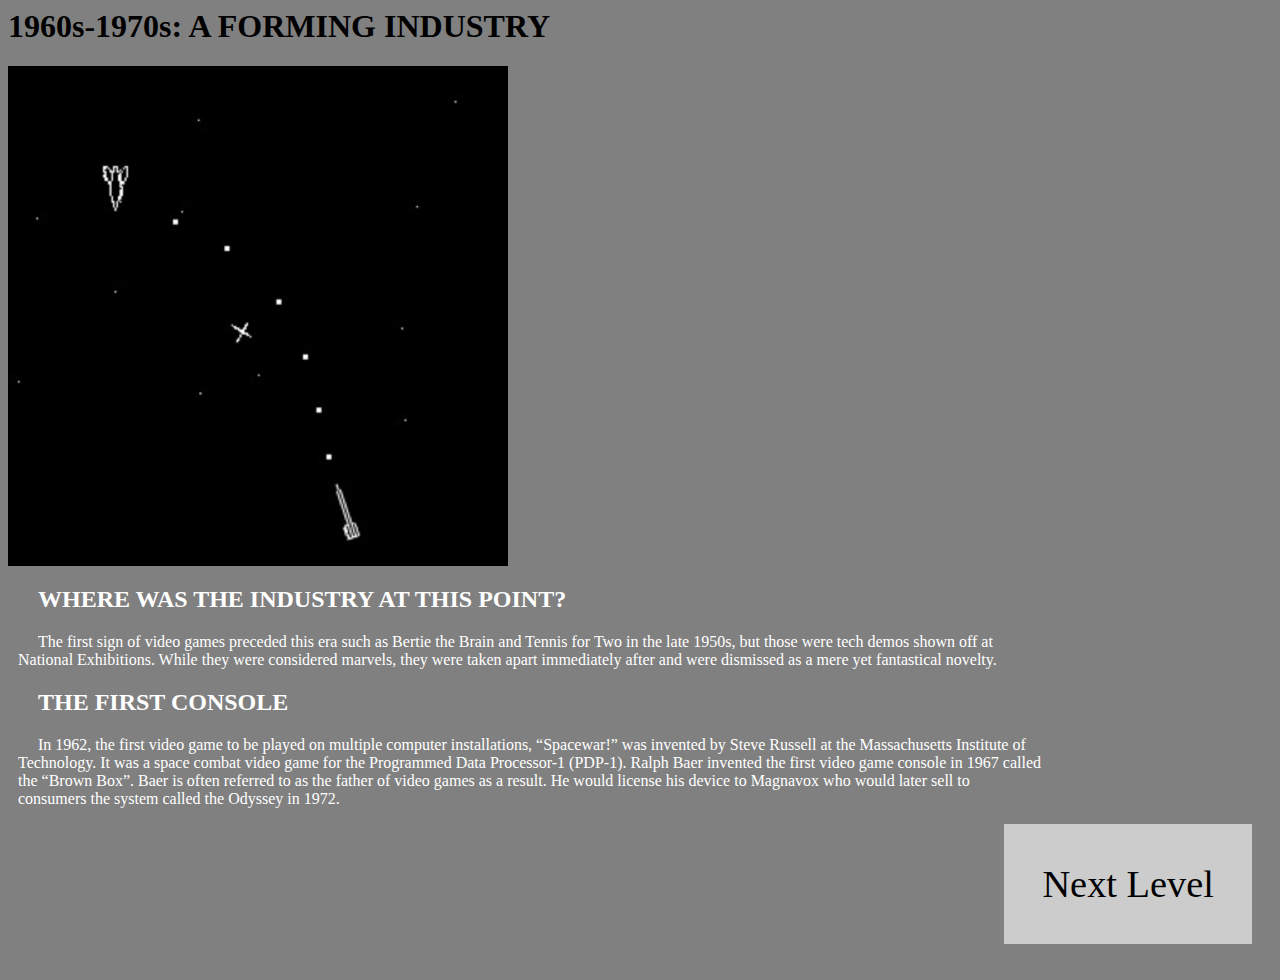
==== 1960-1970/index.html @ 61b494e2 "Timeline Flow" ====
<html>
<head>
  <title>1960s-1970s</title>
  <script src="https://code.jquery.com/jquery-3.5.1.min.js"></script>
  <script src="js/lab13.js" defer></script>
  <link rel="stylesheet" type="text/css" href="css/site.css">
</head>
<body>
    <div>
    <h1>1960s-1970s: A FORMING INDUSTRY</h1>
    <img src="img/spacewar.jpg" width="500"/>

		<h2>WHERE WAS THE INDUSTRY AT THIS POINT?</h2>
		<p>The first sign of video games preceded this era such as Bertie the Brain and Tennis for Two in the late 1950s, but those were tech demos shown off at National Exhibitions. While they were considered marvels, they were taken apart immediately after and were dismissed as a mere yet fantastical novelty.</p>

    <h2>THE FIRST CONSOLE</h2>
    <p>In 1962, the first video game to be played on multiple computer installations, “Spacewar!” was invented by Steve Russell at the Massachusetts Institute of Technology. It was a space combat video game for the Programmed Data Processor-1 (PDP-1). Ralph Baer invented the first video game console in 1967 called the “Brown Box”. Baer is often referred to as the father of video games as a result. He would license his device to Magnavox who would later sell to consumers the system called the Odyssey in 1972.</p>
    <a id = "link" href = "../pong/index.html">Next Level</a>
  </div>
</body>
</html>
---- 1960-1970/css/site.css ----
h1 {
    color: black;
    font-size: 200%
}

h2 {
    font-family: "times new roman";
    text-indent: 20px;
    margin-left: 10px;
    color: white;
}

p {
    font-family: "times new roman";
    text-indent: 20px;
    margin-left: 10px;
    color: white;
    width: 80vw;
}

html,
body,
#background {
  width: 100vw;
  min-height: 100vh;
  background-color: gray;
}

#content {
    background-color: #cccccc;
    width: 1200px;
    min-height: 300px;
    padding: 10px;
    margin: 10px;
    border: solid 1px #444444;
    font-size: 20px;
}

#link{
    border: 3vw solid #cccccc;
    font-size: 3vw;
    background-color: #cccccc;
    color: black;
    text-decoration: none;
    margin-bottom: 4vh;
    margin-right: 4vh;
    float: right;
}

#link:hover{
    box-shadow: 3px 3px black;
}
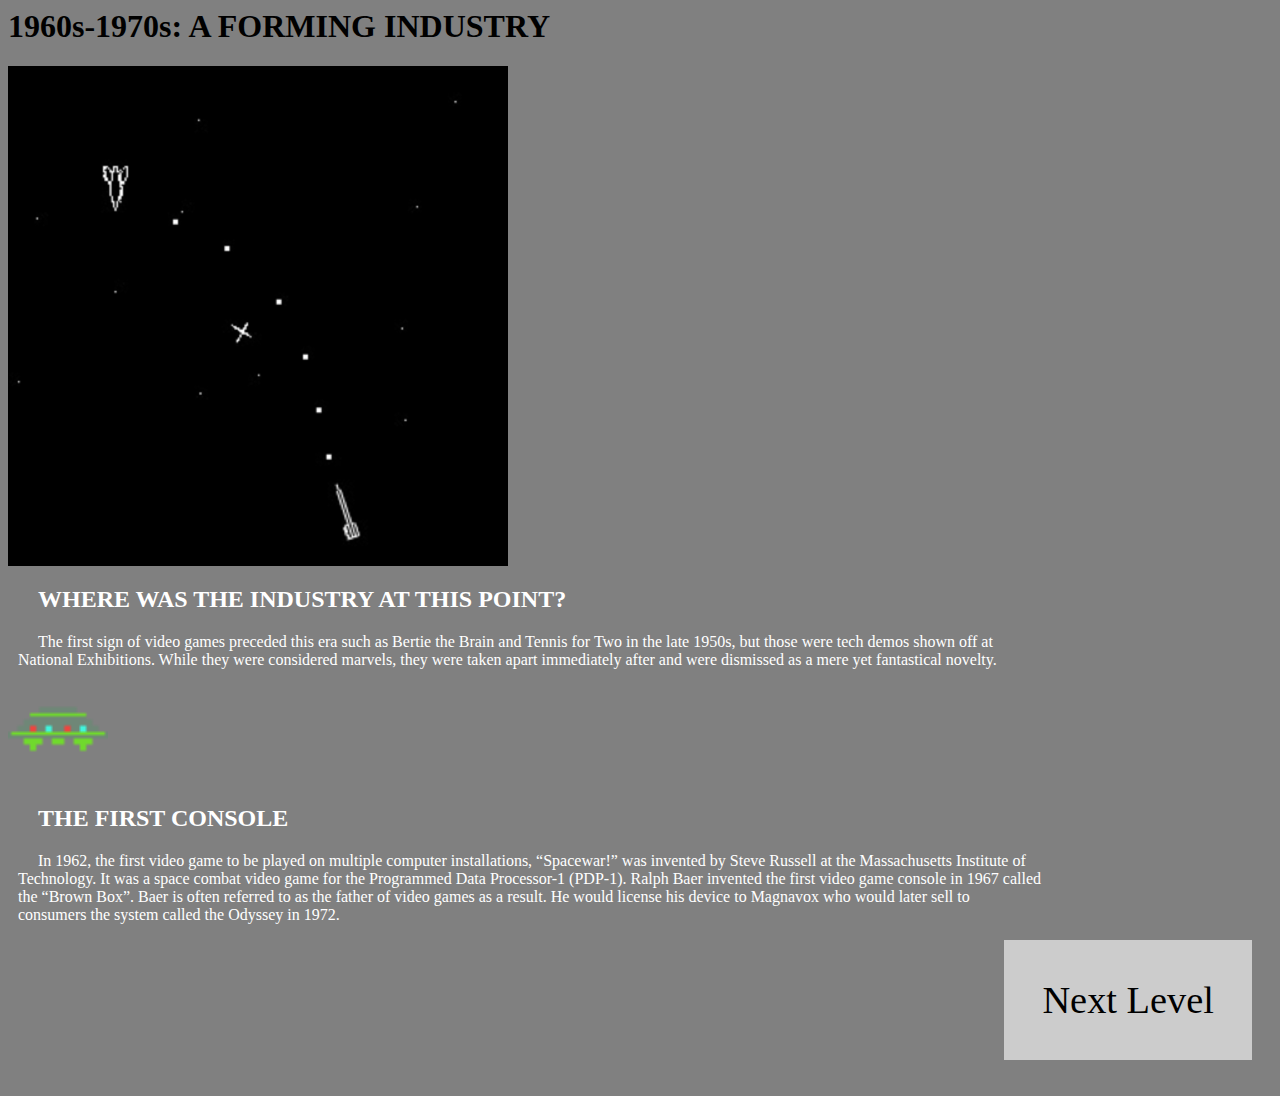
==== commit f4351eec: "." ====
--- a/1960-1970/index.html
+++ b/1960-1970/index.html
@@ -12,7 +12,7 @@
 
 		<h2>WHERE WAS THE INDUSTRY AT THIS POINT?</h2>
 		<p>The first sign of video games preceded this era such as Bertie the Brain and Tennis for Two in the late 1950s, but those were tech demos shown off at National Exhibitions. While they were considered marvels, they were taken apart immediately after and were dismissed as a mere yet fantastical novelty.</p>
-
+    <img src="img/space invaders character 2.gif" width="100">
     <h2>THE FIRST CONSOLE</h2>
     <p>In 1962, the first video game to be played on multiple computer installations, “Spacewar!” was invented by Steve Russell at the Massachusetts Institute of Technology. It was a space combat video game for the Programmed Data Processor-1 (PDP-1). Ralph Baer invented the first video game console in 1967 called the “Brown Box”. Baer is often referred to as the father of video games as a result. He would license his device to Magnavox who would later sell to consumers the system called the Odyssey in 1972.</p>
     <a id = "link" href = "../pong/index.html">Next Level</a>
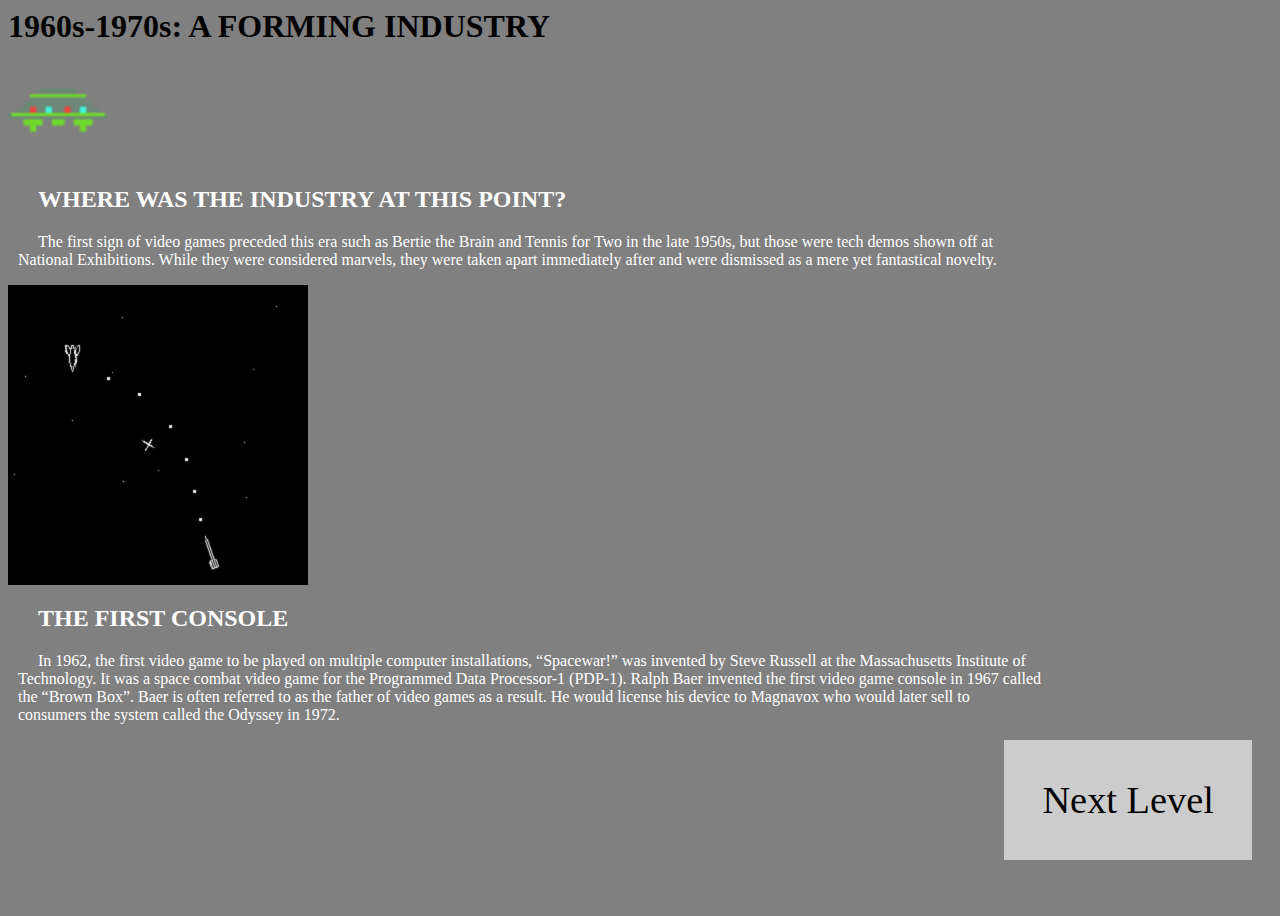
==== commit c762c507: "." ====
--- a/1960-1970/index.html
+++ b/1960-1970/index.html
@@ -8,11 +8,11 @@
 <body>
     <div>
     <h1>1960s-1970s: A FORMING INDUSTRY</h1>
-    <img src="img/spacewar.jpg" width="500"/>
+    <img src="img/space invaders character 2.gif" width="100">
 
 		<h2>WHERE WAS THE INDUSTRY AT THIS POINT?</h2>
 		<p>The first sign of video games preceded this era such as Bertie the Brain and Tennis for Two in the late 1950s, but those were tech demos shown off at National Exhibitions. While they were considered marvels, they were taken apart immediately after and were dismissed as a mere yet fantastical novelty.</p>
-    <img src="img/space invaders character 2.gif" width="100">
+    <img src="img/spacewar.jpg" width="300"/>
     <h2>THE FIRST CONSOLE</h2>
     <p>In 1962, the first video game to be played on multiple computer installations, “Spacewar!” was invented by Steve Russell at the Massachusetts Institute of Technology. It was a space combat video game for the Programmed Data Processor-1 (PDP-1). Ralph Baer invented the first video game console in 1967 called the “Brown Box”. Baer is often referred to as the father of video games as a result. He would license his device to Magnavox who would later sell to consumers the system called the Odyssey in 1972.</p>
     <a id = "link" href = "../pong/index.html">Next Level</a>
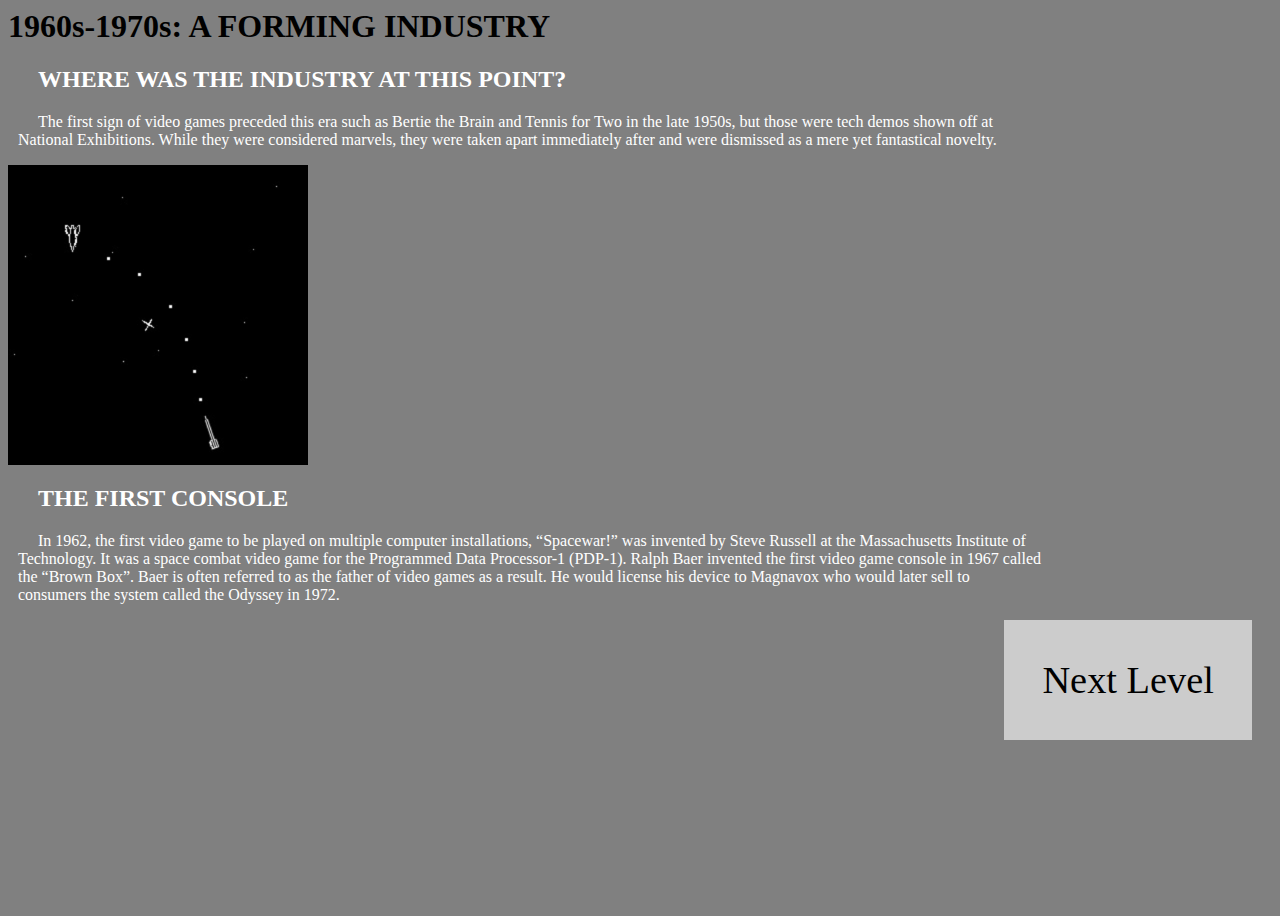
==== commit e84122b7: "." ====
--- a/1960-1970/index.html
+++ b/1960-1970/index.html
@@ -8,7 +8,6 @@
 <body>
     <div>
     <h1>1960s-1970s: A FORMING INDUSTRY</h1>
-    <img src="img/space invaders character 2.gif" width="100">
 
 		<h2>WHERE WAS THE INDUSTRY AT THIS POINT?</h2>
 		<p>The first sign of video games preceded this era such as Bertie the Brain and Tennis for Two in the late 1950s, but those were tech demos shown off at National Exhibitions. While they were considered marvels, they were taken apart immediately after and were dismissed as a mere yet fantastical novelty.</p>
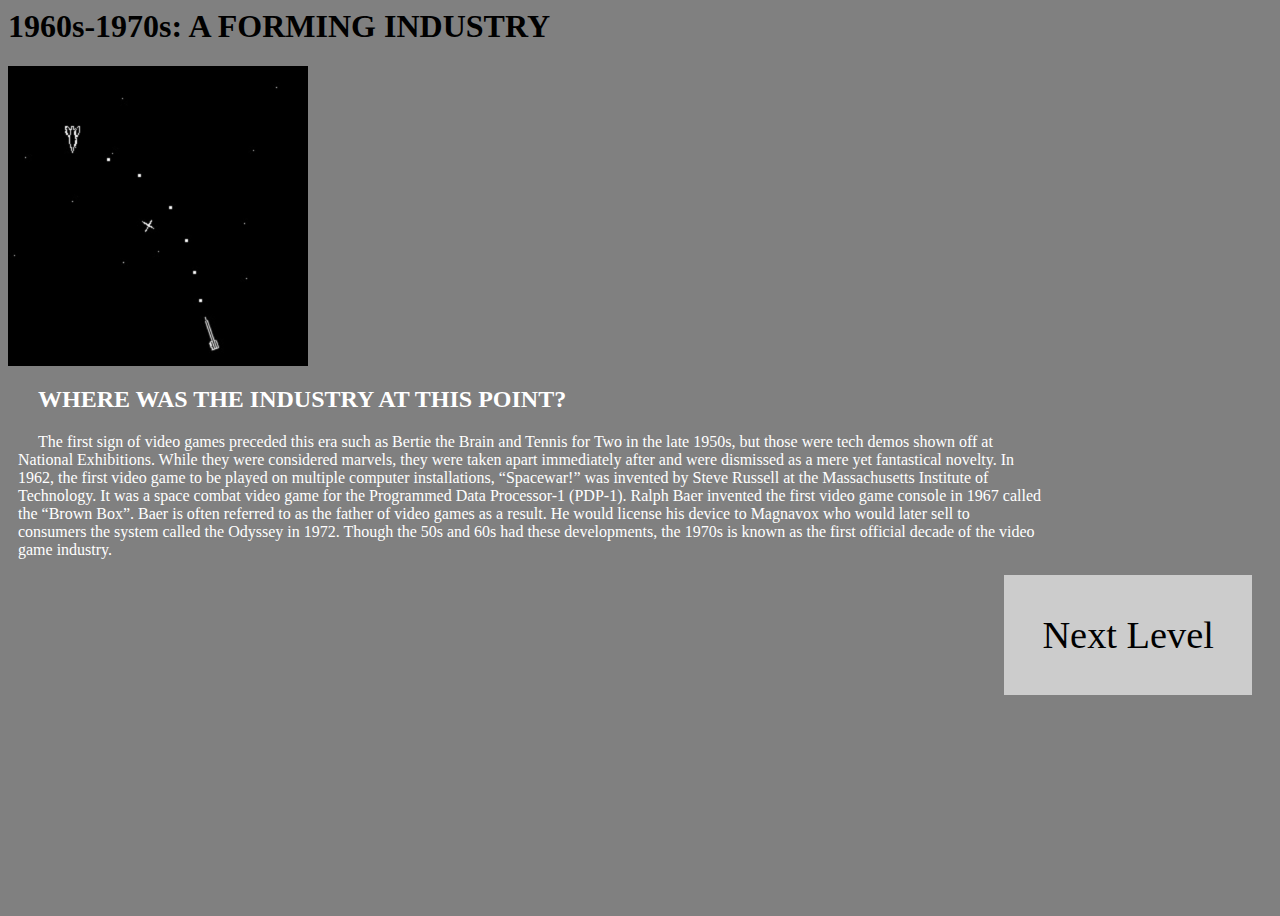
==== commit 29865853: "1960s update" ====
--- a/1960-1970/index.html
+++ b/1960-1970/index.html
@@ -8,12 +8,9 @@
 <body>
     <div>
     <h1>1960s-1970s: A FORMING INDUSTRY</h1>
-
+    <img src="img/spacewar.jpg" width="300"/>
 		<h2>WHERE WAS THE INDUSTRY AT THIS POINT?</h2>
-		<p>The first sign of video games preceded this era such as Bertie the Brain and Tennis for Two in the late 1950s, but those were tech demos shown off at National Exhibitions. While they were considered marvels, they were taken apart immediately after and were dismissed as a mere yet fantastical novelty.</p>
-    <img src="img/spacewar.jpg" width="300"/>
-    <h2>THE FIRST CONSOLE</h2>
-    <p>In 1962, the first video game to be played on multiple computer installations, “Spacewar!” was invented by Steve Russell at the Massachusetts Institute of Technology. It was a space combat video game for the Programmed Data Processor-1 (PDP-1). Ralph Baer invented the first video game console in 1967 called the “Brown Box”. Baer is often referred to as the father of video games as a result. He would license his device to Magnavox who would later sell to consumers the system called the Odyssey in 1972.</p>
+		<p>The first sign of video games preceded this era such as Bertie the Brain and Tennis for Two in the late 1950s, but those were tech demos shown off at National Exhibitions. While they were considered marvels, they were taken apart immediately after and were dismissed as a mere yet fantastical novelty. In 1962, the first video game to be played on multiple computer installations, “Spacewar!” was invented by Steve Russell at the Massachusetts Institute of Technology. It was a space combat video game for the Programmed Data Processor-1 (PDP-1). Ralph Baer invented the first video game console in 1967 called the “Brown Box”. Baer is often referred to as the father of video games as a result. He would license his device to Magnavox who would later sell to consumers the system called the Odyssey in 1972. Though the 50s and 60s had these developments, the 1970s is known as the first official decade of the video game industry.</p>
     <a id = "link" href = "../pong/index.html">Next Level</a>
   </div>
 </body>
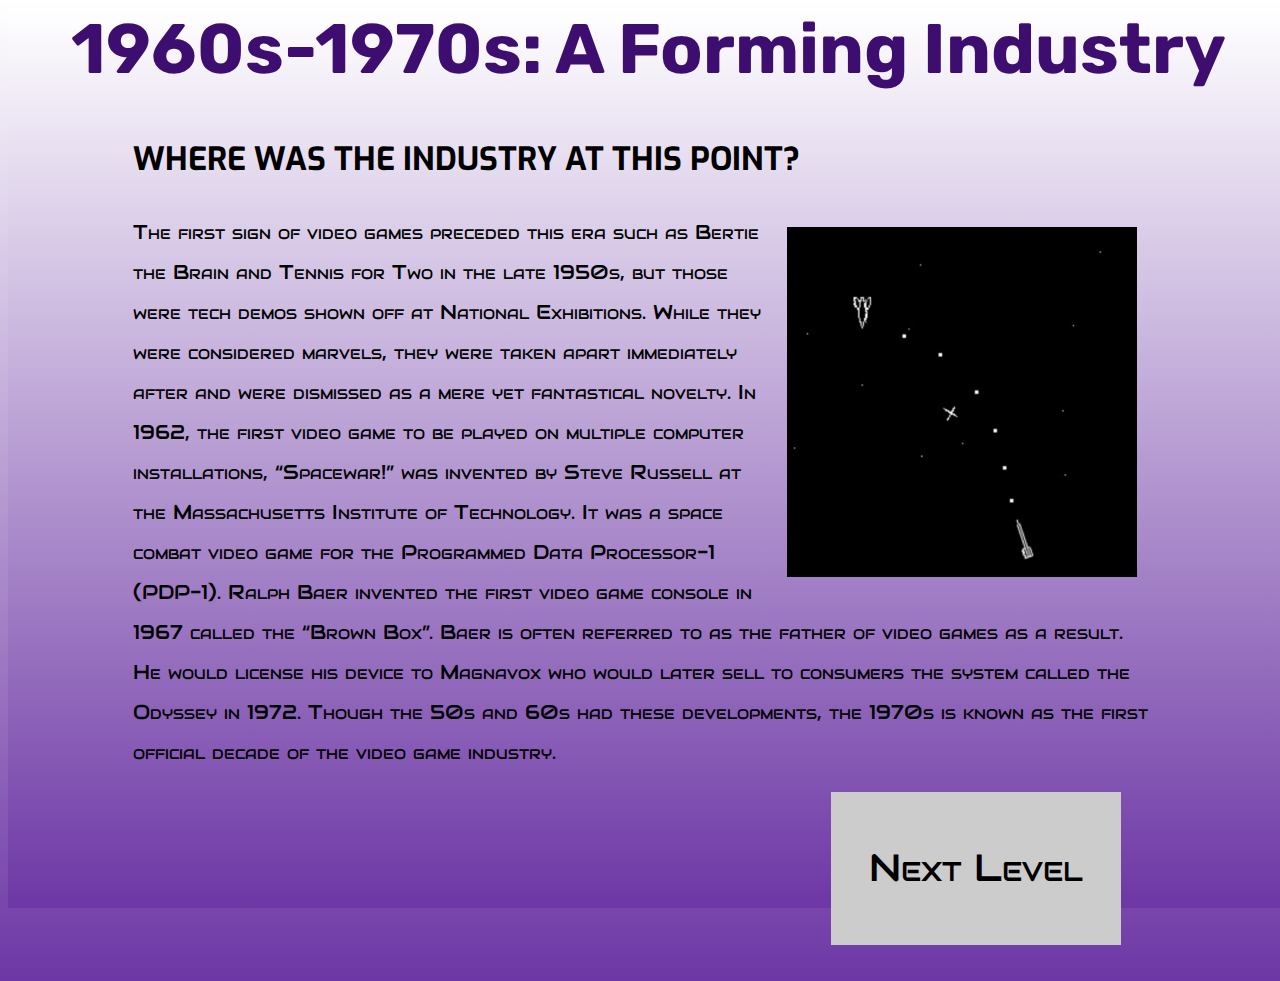
==== commit 93317ca2: "changed website css" ====
--- a/1960-1970/index.html
+++ b/1960-1970/index.html
@@ -2,16 +2,15 @@
 <head>
   <title>1960s-1970s</title>
   <script src="https://code.jquery.com/jquery-3.5.1.min.js"></script>
-  <script src="js/lab13.js" defer></script>
   <link rel="stylesheet" type="text/css" href="css/site.css">
 </head>
 <body>
-    <div>
-    <h1>1960s-1970s: A FORMING INDUSTRY</h1>
-    <img src="img/spacewar.jpg" width="300"/>
-		<h2>WHERE WAS THE INDUSTRY AT THIS POINT?</h2>
-		<p>The first sign of video games preceded this era such as Bertie the Brain and Tennis for Two in the late 1950s, but those were tech demos shown off at National Exhibitions. While they were considered marvels, they were taken apart immediately after and were dismissed as a mere yet fantastical novelty. In 1962, the first video game to be played on multiple computer installations, “Spacewar!” was invented by Steve Russell at the Massachusetts Institute of Technology. It was a space combat video game for the Programmed Data Processor-1 (PDP-1). Ralph Baer invented the first video game console in 1967 called the “Brown Box”. Baer is often referred to as the father of video games as a result. He would license his device to Magnavox who would later sell to consumers the system called the Odyssey in 1972. Though the 50s and 60s had these developments, the 1970s is known as the first official decade of the video game industry.</p>
-    <a id = "link" href = "../pong/index.html">Next Level</a>
-  </div>
+      <h1>1960s-1970s: A Forming Industry</h1>
+		<h3>WHERE WAS THE INDUSTRY AT THIS POINT?</h3>
+    <div id="p">
+      <img id="pic" src="img/spacewar.jpg" width="300"/>
+		    <p>The first sign of video games preceded this era such as Bertie the Brain and Tennis for Two in the late 1950s, but those were tech demos shown off at National Exhibitions. While they were considered marvels, they were taken apart immediately after and were dismissed as a mere yet fantastical novelty. In 1962, the first video game to be played on multiple computer installations, “Spacewar!” was invented by Steve Russell at the Massachusetts Institute of Technology. It was a space combat video game for the Programmed Data Processor-1 (PDP-1). Ralph Baer invented the first video game console in 1967 called the “Brown Box”. Baer is often referred to as the father of video games as a result. He would license his device to Magnavox who would later sell to consumers the system called the Odyssey in 1972. Though the 50s and 60s had these developments, the 1970s is known as the first official decade of the video game industry.</p>
+        <a id = "link" href = "../pong/index.html">Next Level</a>
+    </div>
 </body>
 </html>
--- a/1960-1970/css/site.css
+++ b/1960-1970/css/site.css
@@ -1,39 +1,72 @@
+@import url('https://fonts.googleapis.com/css?family=Pirata+One|Rubik:900');
+@import url('https://fonts.googleapis.com/css2?family=Exo:wght@900&display=swap');
+@import url('https://fonts.googleapis.com/css?family=Audiowide|Monoton|Quantico:700');
+
 h1 {
-    color: black;
-    font-size: 200%
+    text-align: center;
+    font-size: 70px;
+    color: #3d0e6f;
+    font-family: 'Rubik', sans-serif;
+    padding: 0;
+
 }
 
-h2 {
-    font-family: "times new roman";
-    text-indent: 20px;
-    margin-left: 10px;
+#title {
+    background: url(https://invisioncommunity.co.uk/wp-content/uploads/2019/06/video-game-cover-montage.jpg);
+    background-size: cover;
+    color: #fff;
+    margin-left: 115px;
+    -webkit-text-fill-color: #6d37a5;
+    -webkit-text-stroke: 3px #3d0e6f;
+    -webkit-background-clip: text;
+    padding: 0;
+
+}
+.topbar {
+    height: 200px;
+    display: inline-block;
+    font-size: 70px;
+    line-height: 84%;
+    font-family: 'Rubik', sans-serif;
+    padding-left: 7px;
+    background-clip: text;
+    -webkit-background-clip: text;
     color: white;
-}
-
-p {
-    font-family: "times new roman";
-    text-indent: 20px;
-    margin-left: 10px;
-    color: white;
-    width: 80vw;
+    margin-top: -50px;
 }
 
 html,
 body,
 #background {
-  width: 100vw;
-  min-height: 100vh;
-  background-color: gray;
+width: 100vw;
+min-height: 100vh;
+background-image: linear-gradient(white, #6d37a5);
 }
 
-#content {
-    background-color: #cccccc;
-    width: 1200px;
-    min-height: 300px;
-    padding: 10px;
-    margin: 10px;
-    border: solid 1px #444444;
-    font-size: 20px;
+
+ h3 {
+  color: black;
+  font-size: 200%;
+  font-family: 'Exo';
+  margin-left: 125px;
+  width: 80vw;
+}
+
+#p {
+  font-variant: small-caps;
+	font-family: 'Audiowide';
+  margin-left: 125px;
+  color: black;
+  width: 80vw;
+  line-height: 2 ;
+  font-size: 20px;
+}
+
+#pic{
+  width: 350px;
+  float: right;
+  margin-top: -5px;
+  padding: 20px;
 }
 
 #link{
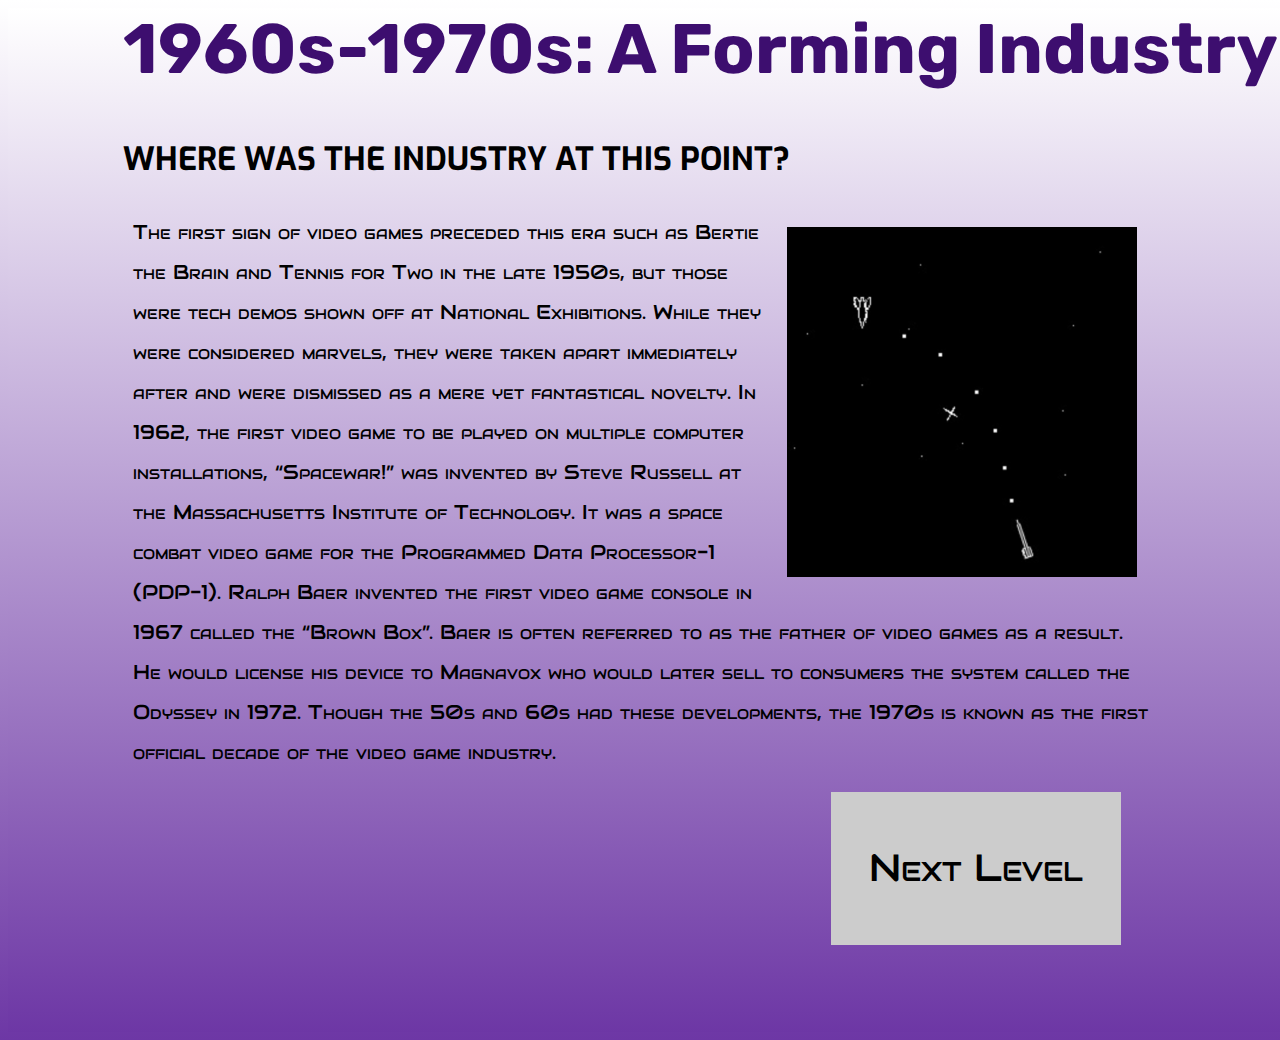
==== commit 1444d078: "fixed button thing" ====
--- a/1960-1970/index.html
+++ b/1960-1970/index.html
@@ -11,6 +11,9 @@
       <img id="pic" src="img/spacewar.jpg" width="300"/>
 		    <p>The first sign of video games preceded this era such as Bertie the Brain and Tennis for Two in the late 1950s, but those were tech demos shown off at National Exhibitions. While they were considered marvels, they were taken apart immediately after and were dismissed as a mere yet fantastical novelty. In 1962, the first video game to be played on multiple computer installations, “Spacewar!” was invented by Steve Russell at the Massachusetts Institute of Technology. It was a space combat video game for the Programmed Data Processor-1 (PDP-1). Ralph Baer invented the first video game console in 1967 called the “Brown Box”. Baer is often referred to as the father of video games as a result. He would license his device to Magnavox who would later sell to consumers the system called the Odyssey in 1972. Though the 50s and 60s had these developments, the 1970s is known as the first official decade of the video game industry.</p>
         <a id = "link" href = "../pong/index.html">Next Level</a>
+        <br></br>
+        <br></br>
+        <br></br>
     </div>
 </body>
 </html>
--- a/1960-1970/css/site.css
+++ b/1960-1970/css/site.css
@@ -3,29 +3,17 @@
 @import url('https://fonts.googleapis.com/css?family=Audiowide|Monoton|Quantico:700');
 
 h1 {
-    text-align: center;
+    margin-left: 115px;
     font-size: 70px;
     color: #3d0e6f;
     font-family: 'Rubik', sans-serif;
     padding: 0;
 
 }
-
-#title {
-    background: url(https://invisioncommunity.co.uk/wp-content/uploads/2019/06/video-game-cover-montage.jpg);
-    background-size: cover;
-    color: #fff;
-    margin-left: 115px;
-    -webkit-text-fill-color: #6d37a5;
-    -webkit-text-stroke: 3px #3d0e6f;
-    -webkit-background-clip: text;
-    padding: 0;
-
-}
-.topbar {
+.text {
     height: 200px;
     display: inline-block;
-    font-size: 70px;
+    font-size: 100px;
     line-height: 84%;
     font-family: 'Rubik', sans-serif;
     padding-left: 7px;
@@ -33,6 +21,7 @@
     -webkit-background-clip: text;
     color: white;
     margin-top: -50px;
+
 }
 
 html,
@@ -48,8 +37,7 @@
   color: black;
   font-size: 200%;
   font-family: 'Exo';
-  margin-left: 125px;
-  width: 80vw;
+  margin-left: 115px;
 }
 
 #p {
@@ -69,6 +57,7 @@
   padding: 20px;
 }
 
+
 #link{
     border: 3vw solid #cccccc;
     font-size: 3vw;
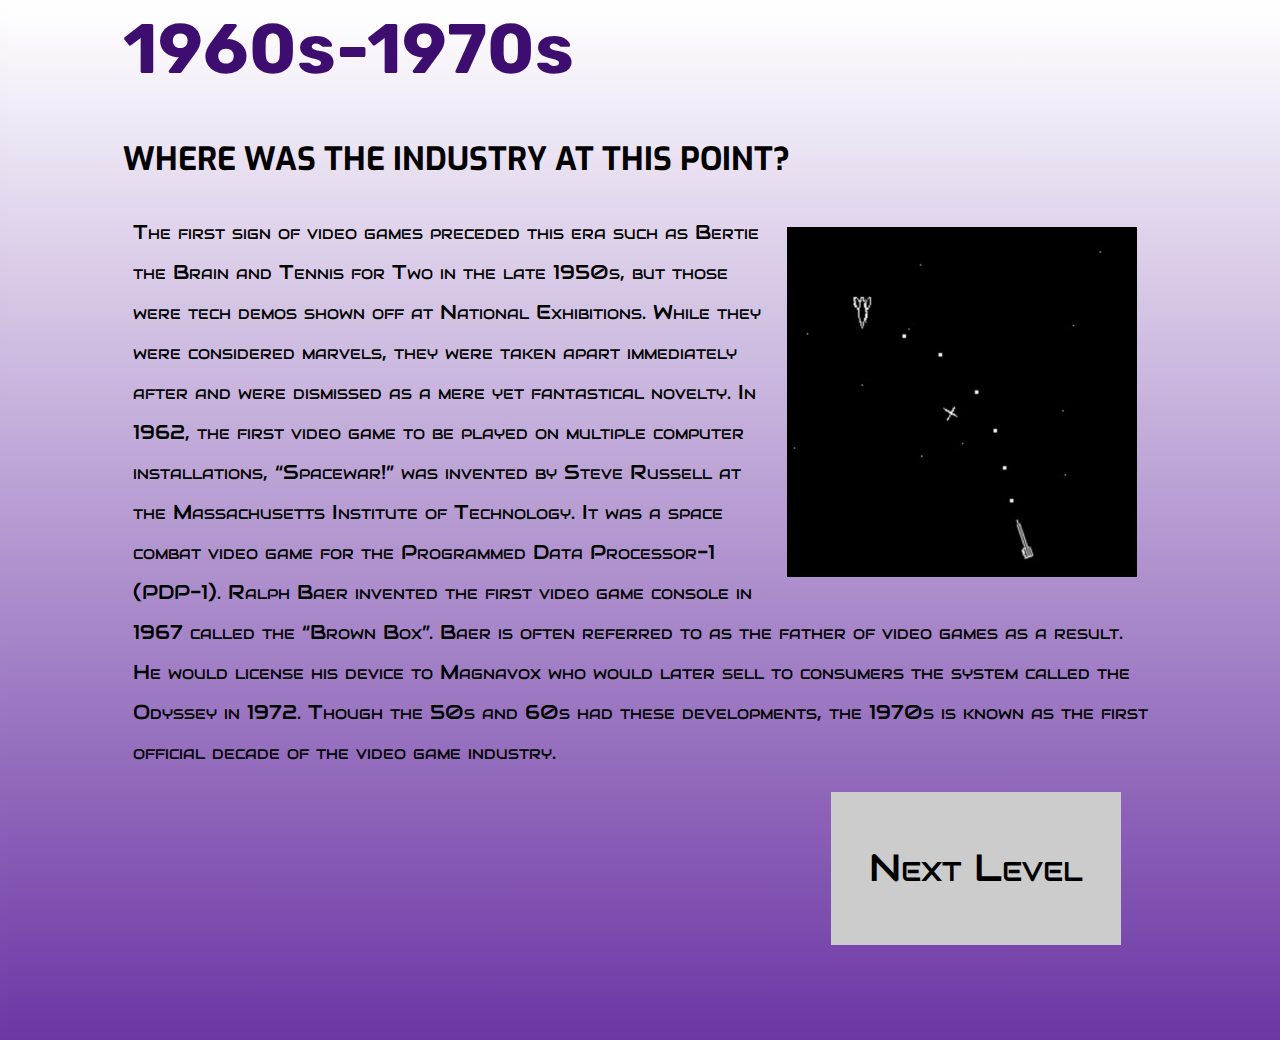
==== commit 55dd07ad: "." ====
--- a/1960-1970/index.html
+++ b/1960-1970/index.html
@@ -5,7 +5,7 @@
   <link rel="stylesheet" type="text/css" href="css/site.css">
 </head>
 <body>
-      <h1>1960s-1970s: A Forming Industry</h1>
+      <h1>1960s-1970s</h1>
 		<h3>WHERE WAS THE INDUSTRY AT THIS POINT?</h3>
     <div id="p">
       <img id="pic" src="img/spacewar.jpg" width="300"/>
